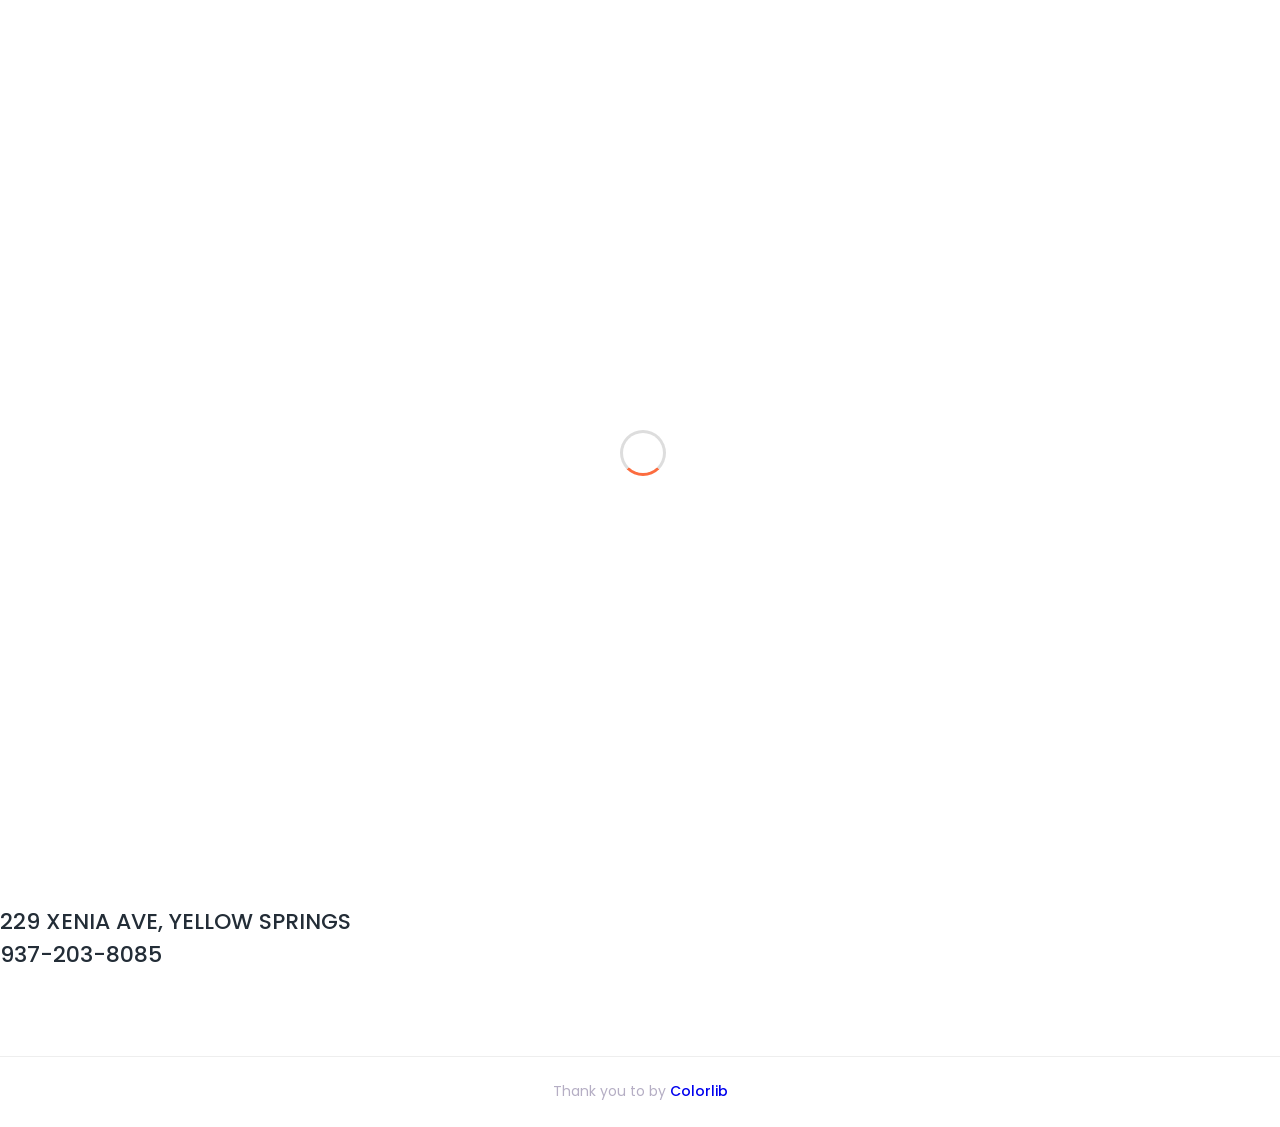
==== about.html @ 08e10f75 "uploading" ====
<!DOCTYPE html>
<html lang="en">

<head>
    <meta charset="UTF-8">
    <meta name="description" content="">
    <meta http-equiv="X-UA-Compatible" content="IE=edge">
    <meta name="viewport" content="width=device-width, initial-scale=1, shrink-to-fit=no">
    <!-- The above 4 meta tags *must* come first in the head; any other head content must come *after* these tags -->

    <!-- Title -->
    <title>MAZU - Yellow Springs</title>

    <!-- Favicon -->
    <link rel="icon" href="img/core-img/favicon.ico">

    <!-- Core Stylesheet -->
    <link href="style.css" rel="stylesheet">

    <!-- Responsive CSS -->
    <link href="css/responsive/responsive.css" rel="stylesheet">
<style>
        .hours-box {
            border: 2px solid #ccc;
            padding: 10px;
            margin-top: 15px;
            margin-bottom: 15px;
            background-color: #f9f9f9;
            border-radius: 5px;
        }
        .hours-box p {
            margin-bottom: 5px;
        }
    </style>
</head>

<body>
    <!-- Preloader Start -->
    <div id="preloader">
        <div class="yummy-load"></div>
    </div>

    <!-- ****** Top Header Area Start ****** -->
    <div class="top_header_area">
        <div class="container">
            <div class="row">
                <div class="col-5 col-sm-6">
                    <!--  Top Social bar start -->
                    <div class="top_social_bar">
                        <a href="https://www.instagram.com/mazu.eats/"><i class="fa fa-instagram" aria-hidden="true"></i></a>
						<a href="https://www.facebook.com/mazu.eats/"><i class="fa fa-facebook" aria-hidden="true"></i></a>
                    </div>
                </div>
            </div>
        </div>
    </div>
    <!-- ****** Top Header Area End ****** -->

    <!-- ****** Header Area Start ****** -->
    <header class="header_area">
        <div class="container">
            <div class="row">
                <!-- Logo Area Start -->
                <div class="col-12">
                    <div class="logo_area text-center">
                        <a href="index.html" class="yummy-logo"><img src="img/logo.png"/></a>
                    </div>
                </div>
            </div>

            <div class="row">
                <div class="col-12">
                    <nav class="navbar navbar-expand-lg">
                        <button class="navbar-toggler" type="button" data-toggle="collapse" data-target="#yummyfood-nav" aria-controls="yummyfood-nav" aria-expanded="false" aria-label="Toggle navigation"><i class="fa fa-bars" aria-hidden="true"></i> Pages</button>
                        <!-- Menu Area Start -->
                        <div class="collapse navbar-collapse justify-content-center" id="yummyfood-nav">
                            <ul class="navbar-nav" id="yummy-nav">
                                <li class="nav-item">
                                    <a class="nav-link" href="index.html">Home</a>
                                </li>
								<li class="nav-item">
                                    <a class="nav-link" href="https://order.spoton.com/so-mazu-26635/yellow-springs-oh/6966bab6cae9859913195a19">Order Online</a>
                                </li>
                                <li class="nav-item active">
                                    <a class="nav-link" href="about.html">About<span class="sr-only">(current)</span></a>
                                </li>
                                <li class="nav-item">
                                    <a class="nav-link" href="menu.html">Menu</a>
                                </li>
                                <li class="nav-item">
                                    <a class="nav-link" href="ifa.html">Immigrants Feed America</a>
                                </li>
                                <li class="nav-item">
                                    <a class="nav-link" href="contact.html">Contact</a>
                                </li>
                            </ul>
                        </div>
                    </nav>
                </div>
            </div>
        </div>
    </header>
    <!-- ****** Header Area End ****** -->

    <!-- ****** Header Area End ****** -->

    <!-- ****** Content Area Start ****** -->

    <div class="container">
<p>MAZU is a Yellow Springs restaurant featuring a menu inspired by our diverse backgrounds, including Taiwanese, Israeli-Palestinian, and other cuisines. We offer a unique dining experience that's not just about the meal, but also about sharing stories and flavors. MAZU was created as a welcoming community space for food, art, activism and collaboration.</p>

    <p>We offer a casual dining experience, with counter service and plenty of indoor and outdoor seating. The space is wheelchair accessible and child friendly. Our menu is fully vegan with gluten and allergen free options.</p>

    <p>We also host private dinners and events. Come by and eat with us!</p>
    <div class="hours-box">
        <h3>Opening Hours</h3>
        <p>Thur, Fri, Sat, Sun: 11-8</p>
    </div>
		<div>
			<img src="img/about-img/11.jpg" alt="">
		</div>
    </div>

    <!-- ****** Content Area End ****** -->

    <!-- ****** Footer Menu Area Start ****** -->
    <footer class="footer_area">
	
		
        <div class="container">
            <div class="row">
                <div class="col-12">
                    <div class="footer-content">
					
                        
                        <div class="footer-logo-area text-center">
							<div class="top_social_bar">
								<a href="https://www.instagram.com/mazu.eats/"><i class="fa fa-instagram fa-10x" style="font-size:20px;color: #232d37;margin-right: 4mm;"></i></a>
								<a href="https://www.facebook.com/mazu.eats/"><i class="fa fa-facebook fa-10x" style="font-size:20px;color: #232d37;"></i></a>
							</div>
                            <a href="index.html" class="yummy-logo" style="font-family: 'Poppins', sans-serif; font-size: 22px">229 XENIA AVE, YELLOW SPRINGS<br/>937-203-8085</a>
                        </div>
						
                        
                    </div>
                </div>
            </div>
        </div>

        <div class="container">
            <div class="row">
                <div class="col-12">
                    <!-- Copywrite Text -->
                    <div class="copy_right_text text-center">
                        <p>Thank you to <i class="fa fa-heart-o" aria-hidden="true"></i> by <a href="https://colorlib.com" target="_blank">Colorlib</a></p>
                    </div>
                </div>
            </div>
        </div>
    </footer>

    <!-- ****** Footer Menu Area End ****** -->

    <!-- Jquery-2.2.4 js -->
    <script src="js/jquery/jquery-2.2.4.min.js"></script>
    <!-- Popper js -->
    <script src="js/bootstrap/popper.min.js"></script>
    <!-- Bootstrap-4 js -->
    <script src="js/bootstrap/bootstrap.min.js"></script>
    <!-- All Plugins JS -->
    <script src="js/others/plugins.js"></script>
    <!-- Active JS -->
    <script src="js/active.js"></script>
</body>
---- style.css ----
/* ----------------------------------------------
:: Template Name: Yummy Blog - Food Blog Template
:: Template Author: Colorlib
:: Template Author URI: https://colorlib.com
:: Version: v1.0.0
:: Last Updated: 11-13-2017
---------------------------------------------- */

/* -------- [Master Stylesheet] --------
:: 1.0 Base CSS
:: 2.0 Top Header Area CSS
:: 3.0 Menu Area CSS
:: 4.0 Wellcome Area CSS 
:: 5.0 Top Feature Area CSS 
:: 6.0 Blog Area CSS 
:: 7.0 Instagram Area CSS 
:: 8.0 Footer Social Area CSS 
:: 9.0 Goole Map Area CSS
:: 10.0 Sidebar Area CSS
:: 11.0 Breadcumb Area CSS
:: 12.0 Paginatio Area CSS
:: 13.0 Contact Area CSS
:: 14.0 Single Blog CSS
----------------------------------- */

/* ***** Fonts ***** */

@import url('https://fonts.googleapis.com/css?family=Poppins:100,200,300,400,500,600,700|Quicksand:300,400,500,700|Shadows+Into+Light+Two');

/* ***** Import CSS ***** */

@import 'css/bootstrap/bootstrap.min.css';
@import 'css/others/animate.css';
@import 'css/others/magnific-popup.css';
@import 'css/others/meanmenu.min.css';
@import 'css/others/owl.carousel.min.css';
@import 'css/others/font-awesome.min.css';
@import 'css/others/pe-icon-7-stroke.css';
@import 'css/others/tiny-slider.css';

/* --------------------
:: 1.0 Base CSS
-------------------- */

* {
    margin: 0;
    padding: 0;
}

body {
    font-family: 'Poppins', sans-serif;
    position: relative;
    z-index: auto;
}

h1,
h2,
h3,
h4,
h5,
h6 {
    font-family: 'Quicksand', sans-serif;
    font-weight: 700;
    color: #232d37;
    line-height: 1.25;
}

p {
    color: #51545f;
    font-size: 16px;
}

.section_padding_100 {
    padding-top: 100px;
    padding-bottom: 100px;
}

.section_padding_100_70 {
    padding-top: 100px;
    padding-bottom: 70px;
}

.section_padding_50 {
    padding-top: 50px;
    padding-bottom: 50px;
}

.section_padding_50_20 {
    padding-top: 50px;
    padding-bottom: 20px;
}

.section_padding_150 {
    padding-top: 150px;
    padding-bottom: 150px;
}

.section_padding_200 {
    padding-top: 200px;
    padding-bottom: 200px;
}

.section_padding_80 {
    margin-top: 80px;
    margin-bottom: 80px;
}

.section_padding_80_50 {
    padding-top: 80px;
    padding-bottom: 50px;
}

.section_padding_30_80 {
    padding-top: 30px;
    padding-bottom: 80px;
}

.section_padding_80_0 {
    padding-top: 80px;
    padding-bottom: 0;
}

.section_padding_0_80 {
    padding-top: 0;
    padding-bottom: 80px;
}

img {
    max-width: 100%;
}

.mt-15 {
    margin-top: 15px;
}

.mt-30 {
    margin-top: 30px;
}

.mt-40 {
    margin-top: 40px;
}

.mt-50 {
    margin-top: 50px;
}

.mt-100 {
    margin-top: 100px;
}

.mt-150 {
    margin-top: 150px;
}

.mr-15 {
    margin-right: 15px;
}

.mr-30 {
    margin-right: 30px;
}

.mr-50 {
    margin-right: 50px;
}

.mr-100 {
    margin-right: 100px;
}

.mb-15 {
    margin-bottom: 15px;
}

.mb-30 {
    margin-bottom: 30px;
}

.mb-50 {
    margin-bottom: 50px;
}

.mb-100 {
    margin-bottom: 100px;
}

.ml-15 {
    margin-left: 15px;
}

.ml-30 {
    margin-left: 30px;
}

.ml-50 {
    margin-left: 50px;
}

.ml-100 {
    margin-left: 100px;
}

ul,
ol {
    margin: 0;
    padding: 0;
}

#scrollUp {
    bottom: 55px;
    font-size: 14px;
    right: 50%;
    width: 30px;
    background-color: #fc6c3f;
    color: #fff;
    text-align: center;
    height: 30px;
    line-height: 30px;
    border-radius: 50%;
    margin-right: -15px;
}

a,
a:hover,
a:focus,
a:active {
    text-decoration: none;
    -webkit-transition-duration: 500ms;
    transition-duration: 500ms;
    font-weight: 500;
    outline: none;
}

li {
    list-style: none;
}

.heading_text > p {
    font-size: 16px;
}

.heading_text > h2 {
    font-weight: 500;
    color: #333;
}

.heading_text > h3 {
    color: #b4b4b4;
    font-size: 90px;
    font-weight: 100;
    margin: 0;
}

.font-shadow-into-light {
    font-family: 'Shadows Into Light Two', cursive !important;
}

.yummy-table {
    display: table;
    height: 100%;
    left: 0;
    position: relative;
    top: 0;
    width: 100%;
    z-index: 2;
}

.yummy-table-cell {
    display: table-cell;
    vertical-align: middle;
}

#preloader {
    overflow: hidden;
    background-color: #fff;
    height: 100%;
    left: 0;
    position: fixed;
    top: 0;
    width: 100%;
    z-index: 999999;
}

.yummy-load {
    -webkit-animation: 2000ms linear 0s normal none infinite running yummy-load;
    animation: 2000ms linear 0s normal none infinite running yummy-load;
    background: transparent none repeat scroll 0 0;
    border-color: #dddddd #dddddd #fc6c3f;
    border-radius: 50%;
    border-style: solid;
    border-width: 3px;
    height: 40px;
    left: calc(50% - 20px);
    position: relative;
    top: calc(50% - 20px);
    width: 40px;
    z-index: 9;
}

@-webkit-keyframes yummy-load {
    0% {
        -webkit-transform: rotate(0deg);
        transform: rotate(0deg);
    }
    100% {
        -webkit-transform: rotate(360deg);
        transform: rotate(360deg);
    }
}

@keyframes yummy-load {
    0% {
        -webkit-transform: rotate(0deg);
        transform: rotate(0deg);
    }
    100% {
        -webkit-transform: rotate(360deg);
        transform: rotate(360deg);
    }
}

/* --------------------
:: 2.0 Top Header Area CSS
-------------------- */

.top_header_area {
    width: 100%;
    height: 40px;
    border-bottom: 1px solid #ebebeb;
}

.top_header_area .top_social_bar {
    display: -webkit-box;
    display: -ms-flexbox;
    display: flex;
    height: 40px;
    -webkit-box-align: center;
    -ms-flex-align: center;
    align-items: center;
}


.top_header_area .top_social_bar > a {
    font-size: 12px;
    color: #232d37;
    margin-right: 30px;
}

.top_header_area .top_social_bar > a:hover {
    color: #fc6c3f;
}

.top_header_area .top_social_bar > a:last-of-type {
    margin-right: 0;
}

.top_header_area .signup-search-area {
    height: 40px;
    position: relative;
    z-index: 3;
}

.top_header_area .signup-search-area a {
    font-size: 13px;
    color: #222;
}

.top_header_area .signup-search-area .login a {
    margin-right: 13px;
    border-right: 2px solid #c2c2c2;
    padding-right: 13px;
}

.top_header_area .signup-search-area .search_button {
    margin-left: 54px;
}

#searchBtn {
    position: relative;
    z-index: 8;
}

.search-hidden-form {
    position: absolute;
    width: 100%;
    z-index: 4;
    height: 100%;
    top: 0;
    left: 0;
    right: 0;
    bottom: 0;
    -webkit-transition-duration: 500ms;
    transition-duration: 500ms;
    opacity: 0;
    -ms-filter: "progid:DXImageTransform.Microsoft.Alpha(Opacity=0)";
    font-size: 12px;
}

.search-hidden-form.search-form-open {
    z-index: 18;
    opacity: 1;
    -ms-filter: "progid:DXImageTransform.Microsoft.Alpha(Opacity=100)";
}

.search-hidden-form #search-anything {
    width: 100%;
    height: 30px;
    border: 1px solid #ddd;
    top: 5px;
    position: relative;
    padding: 5px 10px;
}

.search-hidden-form span {
    line-height: 30px;
    width: 30px;
    height: 30px;
    position: absolute;
    display: block;
    text-align: center;
    top: 5px;
    right: 0;
    border: 1px solid #ddd;
    color: #888;
    cursor: pointer;
    z-index: 5;
    font-size: 13px;
    border-left: none;
    -webkit-transition-duration: 500ms;
    transition-duration: 500ms;
}

.search-hidden-form span:hover {
    color: #000;
}

/* --------------------
:: 3.0 Menu Area CSS
-------------------- */

.logo_area .yummy-logo {
    font-family: 'Shadows Into Light Two', cursive;
    font-size: 60px;
    margin-bottom: 0;
    padding: 35px 0 20px 0;
    display: inline-block;
    color: #232d37;
}

.navbar.navbar-expand-lg {
    padding: 0;
}

.navbar.navbar-expand-lg .navbar-nav .nav-link {
    padding: 25px 30px;
    color: #232d37;
    text-transform: uppercase;
    font-size: 14px;
}

.navbar.navbar-expand-lg .navbar-nav .nav-link:hover,
.navbar.navbar-expand-lg .navbar-nav .active .nav-link {
    color: #fc6c3f;
}

.dropdown-item {
    font-weight: 500;
    color: #232d37;
    font-size: 14px;
    text-transform: uppercase;
}

.dropdown-item:focus,
.dropdown-item:hover {
    color: #fc6c3f;
    text-decoration: none;
    background-color: #f8f9fa;
}

/* --------------------
:: 4.0 Wellcome Area CSS 
-------------------- */

.welcome-single-slide {
    position: relative;
    z-index: 1;
    overflow: hidden
}

.welcome-single-slide .project_title a > h5 {
    color: #ffffff;
    font-size: 24px;
    font-weight: 700;
    margin-bottom: 0;
}

.welcome-single-slide .project_title {
    position: absolute;
    content: "";
    bottom: -300px;
    left: 0;
    z-index: 3;
    background: rgba(252, 108, 63, 0.7);
    padding: 30px;
    width: 100%;
    height: auto;
    -webkit-transition-duration: 750ms;
    transition-duration: 750ms;
}

.welcome-single-slide:hover .project_title {
    bottom: 0;
}

.welcome-single-slide .post-date-commnents a {
    font-size: 14px;
    font-weight: 400;
    color: #fff;
    position: relative;
    z-index: 1;
    margin-bottom: 10px;
}

.welcome-single-slide .post-date-commnents a:hover {
    color: rgba(255, 255, 255, 0.9);
}


.welcome-single-slide .post-date-commnents a:first-child {
    margin-right: 30px;
}

.welcome-single-slide .post-date-commnents a:first-child:after {
    width: 2px;
    height: 80%;
    content: '';
    position: absolute;
    top: 10%;
    right: -14px;
    z-index: 2;
    background-color: #fff;
}


.welcome-post-sliders {
    position: relative;
    z-index: 1;
}

.welcome-post-sliders .owl-prev {
    position: absolute;
    width: 10%;
    background-color: transparent;
    height: 100%;
    top: 0;
    left: 0;
    cursor: url(img/core-img/back.png), auto !important;
    z-index: 9;
}

.welcome-post-sliders .owl-next {
    position: absolute;
    width: 10%;
    background-color: transparent;
    height: 100%;
    top: 0;
    right: 0;
    cursor: url(img/core-img/next.png), auto !important;
}

/* --------------------
:: 5.0 Top Feature Area CSS 
-------------------- */

.categories_area {
    padding: 80px 0 50px 0;
}

.single_catagory {
    position: relative;
    z-index: 1;
    margin-bottom: 30px;
}

.single_catagory img {
    border-radius: 20px;
}

.catagory-title {
    width: 200px;
    height: 50px;
    background-color: #fff;
    position: absolute;
    top: 50%;
    text-align: center;
    border-radius: 30px;
    left: 50%;
    -webkit-transform: translate(-50%, -50%);
    transform: translate(-50%, -50%);
    -webkit-transition-duration: 500ms;
    transition-duration: 500ms;
}

.single_catagory:hover .catagory-title {
    background-color: #fc6c3f;
}

.catagory-title a > h5 {
    margin-bottom: 0;
    line-height: 50px;
    -webkit-transition-duration: 500ms;
    transition-duration: 500ms;
}

.single_catagory:hover .catagory-title a > h5 {
    color: #fff;
}

/* --------------------
:: 6.0 Blog Area CSS 
-------------------- */

.post-thumb img {
    border-radius: 30px;
    margin-bottom: 30px;
}

.post-meta {
    -webkit-box-align: center;
    -ms-flex-align: center;
    -ms-grid-row-align: center;
    align-items: center;
    -webkit-box-pack: justify;
    -ms-flex-pack: justify;
    justify-content: space-between;
}

.post-author a,
.post-date a,
.post-favourite a,
.post-comments a,
.post-share a {
    color: #b5aec4;
    font-size: 14px;
}

.post-author a:hover,
.post-date a:hover,
.post-favourite a:hover,
.post-comments a:hover,
.post-share a:hover {
    color: #000;
}

.post-favourite a,
.post-comments a {
    margin-right: 15px;
}

.post-author a {
    margin-right: 30px;
    position: relative;
    z-index: 1;
}

.post-author a:after {
    width: 2px;
    height: 60%;
    content: '';
    position: absolute;
    top: 20%;
    right: -14px;
    z-index: 2;
    background-color: #b5aec4;
}

.single-post {
    margin-bottom: 30px;
}

.single-post h2,
.single-post h4 {
    margin: 10px 0;
    color: #232d37;
    -webkit-transition-duration: 500ms;
    transition-duration: 500ms;
    text-transform: capitalize;
}

.single-post h2:hover,
.single-post h4:hover {
    color: #fc6c3f;
}

.single-post p {
    color: #51545f;
}

.single-post .read-more {
    font-size: 12px;
    color: #b5aeba;
    display: inline-block;
    border: 1px solid #ebebeb;
    border-radius: 30px;
    height: 40px;
    min-width: 170px;
    line-height: 40px;
    text-align: center;
}


.single-post .read-more:hover {
    color: #000;
    border: 1px solid #000;
}

/* List Blog Area CSS */

.list-blog.single-post .post-thumb,
.list-blog.single-post .post-content {
    -ms-flex-preferred-size: 50%;
    flex-basis: 50%;
    margin-right: 15px;
}

.list-blog.single-post .post-content {
    margin-right: 0;
    margin-left: 15px;
    margin-bottom: 30px;
}

.list-blog.single-post {
    margin-bottom: 30px;
    border-bottom: 1px solid #ebebeb;
}

.blog_area .col-12:last-of-type .list-blog.single-post {
    margin-bottom: 0;
    border-bottom: none;
}

.blog_area .col-12:last-of-type .list-blog.single-post .post-thumb img {
    margin-bottom: 0;
}

/* --------------------
:: 7.0 Instagram Area CSS 
-------------------- */

.instagram_gallery_item {
    position: relative;
    z-index: 1;
}

.instagram_gallery_item img {
    -webkit-transition-duration: 500ms;
    transition-duration: 500ms;
    width: 100%;
}

.instagram_gallery_item .hover_overlay {
    background: rgba(252, 108, 63, 0.7);
    height: 100%;
    left: 0;
    opacity: 0;
    -ms-filter: "progid:DXImageTransform.Microsoft.Alpha(Opacity=0)";
    position: absolute;
    top: 0;
    -webkit-transition-duration: 500ms;
    transition-duration: 500ms;
    width: 100%;
    z-index: 5;
}

.instagram_gallery_item:hover .hover_overlay {
    opacity: 1;
    -ms-filter: "progid:DXImageTransform.Microsoft.Alpha(Opacity=100)";
}

.instagram_gallery_item .follow-me a {
    font-size: 16px;
    color: #fff;
    font-weight: 400;
}

.instargram_area {
    position: relative;
    z-index: 1;
}

.instargram_area .owl-prev {
    position: absolute;
    width: 10%;
    background-color: transparent;
    height: 100%;
    top: 0;
    left: 0;
    cursor: url(img/core-img/back.png), auto !important;
    z-index: 9;
}

.instargram_area .owl-next {
    position: absolute;
    width: 10%;
    background-color: transparent;
    height: 100%;
    top: 0;
    right: 0;
    cursor: url(img/core-img/next.png), auto !important;
}


/* --------------------
:: 8.0 Footer Social Area CSS 
-------------------- */

.footer-social-area {
    border-bottom: 1px solid #eeeeee;
    padding: 50px 0;
    -webkit-box-pack: justify;
    -ms-flex-pack: justify;
    justify-content: space-between
}

.single-icon > a {
    color: #51545f;
    font-size: 14px;
    font-weight: 500;
    text-transform: uppercase;
}

.single-icon > a:hover {
    color: #fc6c3f;
}

.single-icon > a > i {
    font-size: 16px;
    padding-right: 12px;
}

.footer-content {
    padding: 50px 0 65px 0;
    border-bottom: 1px solid #eeeeee;
}

.footer-logo-area .yummy-logo {
    font-family: 'Shadows Into Light Two', cursive;
    font-size: 60px;
    margin-bottom: 0;
    padding: 0 0 20px 0;
    display: inline-block;
    color: #232d37;
}

.copy_right_text {
    width: 100%;
    height: 70px;
    display: -webkit-box;
    display: -ms-flexbox;
    display: flex;
    -webkit-box-align: center;
    -ms-flex-align: center;
    align-items: center;
    -webkit-box-pack: center;
    -ms-flex-pack: center;
    justify-content: center
}

.copy_right_text > p {
    font-size: 14px;
    color: #b5aec4;
    margin-bottom: 0;
}

.footer_area .navbar.navbar-expand-lg .navbar-nav .nav-link {
    padding-bottom: 0;
}

/* --------------------
:: 9.0 Goole Map Area CSS
-------------------- */

#googleMap {
    height: 620px;
    width: 100%;
}


/* --------------------
:: 10.0 Sidebar Area CSS
-------------------- */

/* About me */

.single-widget-area {
    margin-bottom: 50px;
}

.widget-title > h6 {
    background: #fee2d9;
    height: 40px;
    width: 100%;
    line-height: 40px;
    border-radius: 2px;
    margin-bottom: 30px;
}

.about-me-widget-thumb img {
    height: 200px;
    width: 200px;
    margin: auto;
    border-radius: 50%;
}

.about-me-widget h4 {
    margin: 15px 0;
    font-weight: 400;
}

.about-me-widget p {
    color: #51545f;
    margin-bottom: 0;
}

/* subscribe_follow_area */

.subscribe-link > a {
    font-size: 14px;
    color: #51545f;
    padding: 0 15px;
}

.subscribe-link > a:hover {
    color: #fc6c3f;
}

.subscribe-link {
    padding-top: 20px;
}

/* popular post */

.popular-post-widget .single-populer-post img {
    margin-right: 10px;
    border-radius: 20px;
    margin-bottom: 30px;
    -ms-flex-item-align: center;
    align-self: center;
}

.popular-post-widget .single-populer-post:last-of-type img {
    margin-bottom: 0;
}

.popular-post-widget .single-populer-post img {
    width: calc(50% - 10px);
}

.popular-post-widget .single-populer-post img,
.popular-post-widget .single-populer-post .post-content {
    -ms-flex-preferred-size: 50%;
    flex-basis: 50%;
}

.popular-post-widget .single-populer-post .post-content {
    margin-left: 10px;
}

.popular-post-widget .single-populer-post .post-content > p {
    font-size: 14px;
    color: #b5aec4;
    font-weight: 400;
    margin-bottom: 0;
}

/* Add Widget */

.add-widget .add-widget-area {
    position: relative;
    z-index: 1;
}

.add-widget .add-widget-area img {
    border-radius: 30px;
}

.add-widget .add-widget-area:before {
    position: absolute;
    width: 100%;
    height: 100%;
    left: 0;
    top: 0;
    content: '';
    background-color: rgba(30, 29, 29, 0.8);
    z-index: 1;
    border-radius: 30px
}

.add-widget .add-text {
    position: absolute;
    width: 100%;
    height: 100%;
    top: 0;
    left: 0;
    z-index: 5;
}

.add-widget .add-text h2,
.add-widget .add-text p {
    color: #fff;
}

.add-widget .add-text p {
    font-size: 14px;
}

.add-widget .add-text a {
    min-width: 130px;
    height: 40px;
    border: 1px solid #fc6c3f;
    color: #fc6c3f;
    font-size: 12px;
    display: inline-block;
    text-transform: uppercase;
    border-radius: 30px;
    line-height: 40px;
}

.add-widget .add-text a:hover {
    border: 1px solid #fc6c3f;
    color: #fff;
    background-color: #fc6c3f;
}

/* Newsletter Widget CSS */

.newsletter-widget p {
    font-size: 14px;
}

.newsletter-form {
    position: relative;
    z-index: 1;
}

.newsletter-form input {
    width: 100%;
    height: 40px;
    background-color: #f5f5f8;
    border: 1px solid #e1e1e1;
    border-radius: 30px;
    padding: 0 20px;
    font-size: 14px;
    color: #b5aec4;
}

.newsletter-form button {
    width: 40px;
    height: 40px;
    background-color: #fc6c3f;
    border: none;
    color: #fff;
    border-radius: 30px;
    position: absolute;
    right: 0;
    top: 0;
    z-index: 9;
    cursor: pointer;
}

/* --------------------
:: 11.0 Breadcumb Area CSS
-------------------- */

.breadcumb-area {
    width: 100%;
    height: 200px;
    background-position: center center;
    background-size: cover;
    position: relative;
    z-index: 1;
}

.breadcumb-area:after {
    width: 100%;
    height: 100%;
    position: absolute;
    content: '';
    top: 0;
    left: 0;
    background-color: rgba(35, 45, 55, 0.7);
    z-index: -1;
}

.breadcumb-area .bradcumb-title h2 {
    font-size: 48px;
    color: #fff;
}

.breadcumb-nav .breadcrumb {
    padding: 0;
    margin-bottom: 0;
    list-style: none;
    background-color: transparent;
    border-radius: .25rem;
    margin-top: 30px;
}

.breadcumb-nav .breadcrumb .breadcrumb-item a {
    color: #232d37;
    font-size: 16px;
}

.breadcrumb-item + .breadcrumb-item:before {
    content: "\f105";
    font-family: 'FontAwesome'
}

/* --------------------
:: 12.0 Paginatio Area CSS
-------------------- */

.pagination-area {
    -webkit-box-pack: justify;
    -ms-flex-pack: justify;
    justify-content: space-between;
    -webkit-box-align: center;
    -ms-flex-align: center;
    -ms-grid-row-align: center;
    align-items: center;
}

.pagination-area .pagination .page-link {
    color: #51545f;
    margin: 0 2.5px;
}

.pagination-area .pagination .page-item.active .page-link,
.pagination-area .pagination .page-link:focus,
.pagination-area .pagination .page-link:hover {
    color: #fff;
    background-color: #fc6c3f;
    border-color: transparent;
}

.pagination-area .page-status p,
.contact-info-area .single-contact-info p {
    margin-bottom: 0;
}

/* --------------------
:: 13.0 Contact Area CSS
-------------------- */

.contact-form .form-control,
.comment-form .form-control {
    border: 1px solid #ebebeb;
    height: 50px;
}

.contact-form .form-control:focus,
.comment-form .form-control:focus {
    border: 1px solid #000;
}

.contact-form textarea.form-control,
.comment-form textarea.form-control {
    height: 130px;
}

.contact-btn {
    margin-top: 50px;
    width: 160px;
    height: 40px;
    font-size: 12px;
    text-transform: uppercase;
    font-weight: 500;
    color: #fff;
    background-color: #fc6c3f;
    border-radius: 30px;
}

.contact-btn:hover {
    color: #fff;
    background-color: #d43f10;
}

.contact-form-sidebar {
    background-size: cover;
    background-position: center center;
}

/* -------------------- 
:: 14.0 Single Blog CSS
-------------------- */

.single-post-share-info a {
    width: 30px;
    display: block;
    height: 30px;
    background-color: #ddd;
    border-radius: 50%;
    text-align: center;
    color: #fff;
    font-size: 14px;
    margin-bottom: 20px;
}

.single-post-share-info a i {
    line-height: 30px;
}

.single-post-share-info a.facebook {
    background-color: #4c65a8;
}


.single-post-share-info a.facebook:hover {
    background-color: #3555ac;
}

.single-post-share-info a.twitter {
    background-color: #41a1f6;
}

.single-post-share-info a.twitter:hover {
    background-color: #087ee6;
}

.single-post-share-info a.googleplus {
    background-color: #f43535;
}

.single-post-share-info a.googleplus:hover {
    background-color: #e20707;
}

.single-post-share-info a.instagram {
    background-color: #8f6247;
}

.single-post-share-info a.instagram:hover {
    background-color: #6d4025;
}

.single-post-share-info a.pinterest {
    background-color: #f0c605;
}

.single-post-share-info a.pinterest:hover {
    background-color: #a88c0a;
}

.yummy-blockquote {
    padding-left: 30px;
    border-left: 2px solid #fc6c3f;
}

.yummy-blockquote h5 {
    font-size: 18px;
}

.yummy-blockquote h6 {
    font-size: 14px;
    text-transform: uppercase;
}

.br-30 {
    border-radius: 30px !important;
}

.single_blog_area ul li {
    position: relative;
    z-index: 1;
    color: #51545f;
    margin-bottom: 15px;
    padding-left: 30px;
}

.single_blog_area ul li:before {
    position: absolute;
    content: '\f111';
    left: 0;
    top: 5px;
    font-family: 'FontAwesome';
    font-size: 8px;
    color: #fc6c3f;
}

.tags-area {
    border-bottom: 1px solid #ebebeb;
    padding-bottom: 30px;
}

.tags-area a {
    color: #292f3b;
    padding: 5px 20px;
    text-transform: uppercase;
    font-size: 12px;
    background-color: #ebebeb;
    display: inline-block;
    margin-bottom: 3px;
}

.tags-area a:hover {
    color: #fff;
    background-color: #fc6c3f;
}

.related-post-area {
    border-bottom: 1px solid #ebebeb;
}

.related-post-area .single-post {
    margin-bottom: 0;
}

.related-post-slider .post-content h6 {
    line-height: 1.5;
    margin-bottom: 0;
}

.related-post-slider .post-thumb img {
    margin-bottom: 10px;
}

.related-post-slider .owl-prev,
.related-post-slider .owl-next {
    position: absolute;
    top: -60px;
    border: 1px solid #ebebeb;
    width: 30px;
    height: 30px;
    line-height: 30px;
    text-align: center;
    right: 30px;
    background-color: #fff;
}

.related-post-slider .owl-next {
    right: 0;
}

.comment_area {
    border-bottom: 1px solid #ebebeb;
}

.single_comment_area {
    position: relative;
    z-index: 1;
}

.single_comment_area:after {
    position: absolute;
    width: 1px;
    height: 90%;
    background-color: #ebebeb;
    left: 100px;
    top: 0;
    z-index: 2;
    content: ''
}

.single_comment_area ol li.single_comment_area {
    margin-left: 130px;
}


.single_comment_area ol li.single_comment_area:after {
    display: none;
}


.comment-wrapper {
    margin-bottom: 30px;
}

.comment-wrapper .comment-author {
    width: 70px;
    height: 70px;
    border-radius: 50%;
    margin-right: 60px;
}

.single_comment_area ol li.single_comment_area .comment-wrapper .comment-author {
    margin-right: 30px;
}

.comment-wrapper .comment-author img {
    width: 100%;
    height: 100%;
    border-radius: 50%;
}

.comment-wrapper .comment-content {
    -webkit-box-flex: 1;
    -ms-flex: 1;
    flex: 1;
}

.comment-wrapper .comment-date {
    font-size: 12px;
    text-transform: uppercase;
    letter-spacing: 1px;
}

.comment-wrapper .comment-content h5 {
    font-size: 18px;
    margin: 5px 0;
}

.comment-wrapper .comment-content a {
    min-width: 80px;
    height: 30px;
    border: 1px solid #ebebeb;
    line-height: 30px;
    font-size: 12px;
    text-align: center;
    color: #232d37;
    display: inline-block;
}

.comment-wrapper .comment-content a.active {
    color: #fff;
    background-color: #fc6c3f;
}

/* Bg Pattern */
.bg-pattern {
    background-attachment: fixed;
    background-position: center center;
    background-image: url(img/bg-img/bg-pattern.jpg);
    position: relative;
    background-size: cover;
    z-index: 1;
}
.bg-pattern:after {
    position: absolute;
    width: 100%;
    height: 100%;
    left: 0;
    top: 0;
    content: '';
    background-color: rgba(255, 255, 255, 0.95);
    z-index: -1;
}

#pattern-switcher {
	width: 120px;
	background-color: #fc6c3f;
	position: fixed;
	top: 15%;
	z-index: 9999;
	cursor: pointer;
	height: 50px;
    right: 0;
    color: #fff;
	font-size: 12px;
	line-height: 50px;
	text-align: center;
	text-transform: uppercase;
    letter-spacing: 1px;
    -webkit-transition-duration: 500ms;
            transition-duration: 500ms;
}

#pattern-switcher.pattern-remove {
    right: -200px;
}

#pattern-switcher:hover {
	background-color: #e3410e;
}

#patter-close > i {
	position: fixed;
	width: 20px;
	height: 20px;
	background-color: #111;
	font-size: 11px;
	line-height: 20px;
	border-radius: 50%;
	right: 110px;
	top: calc(15% - 10px);
	text-align: center;
	z-index: 99999;
	color: #fff;
	cursor: pointer;
}
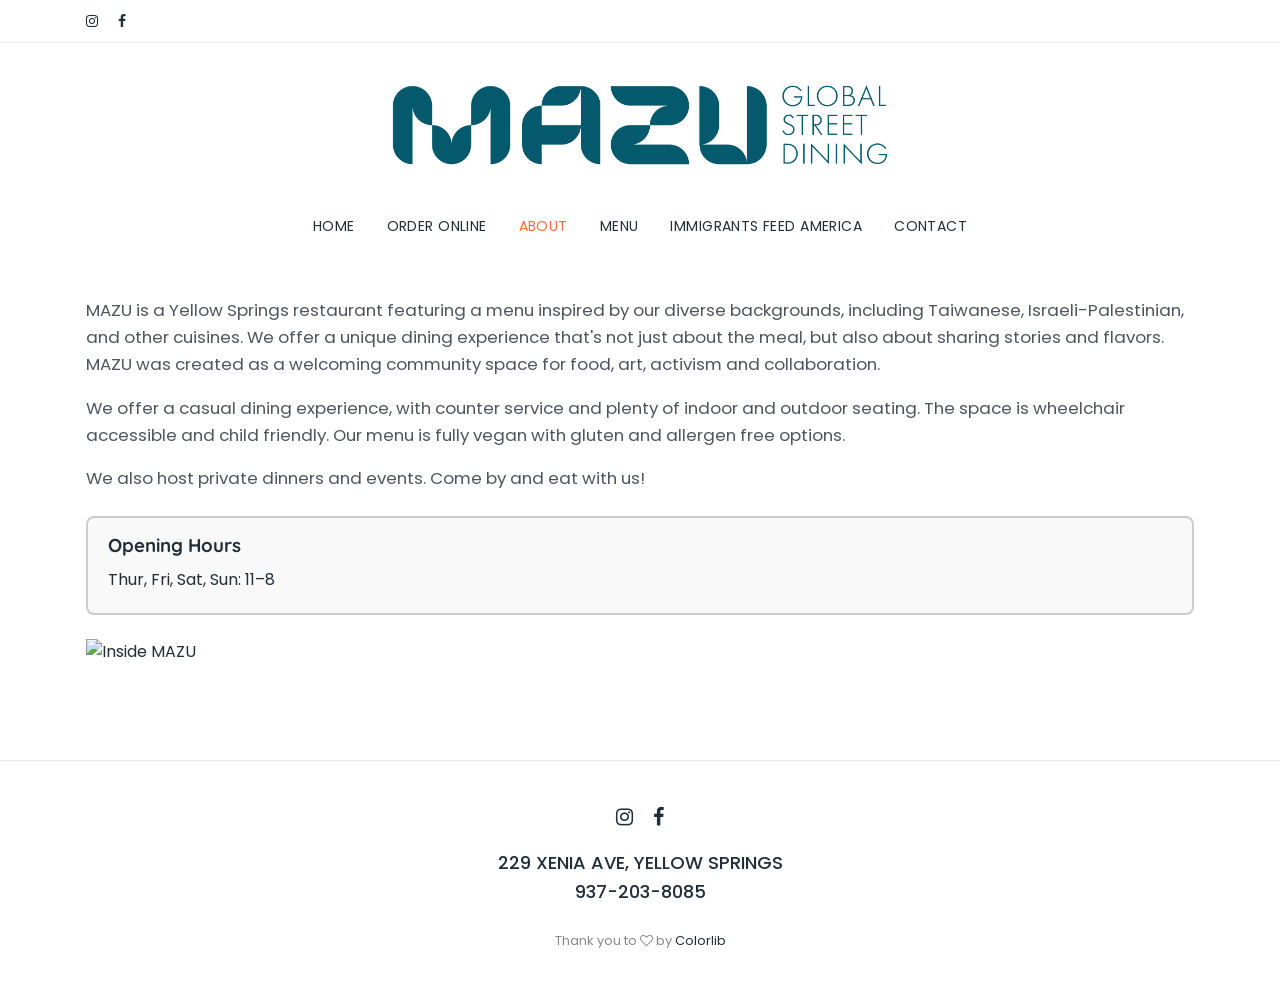
==== commit 5c125b41: "updating pages" ====
--- a/about.html
+++ b/about.html
@@ -1,174 +1,50 @@
 <!DOCTYPE html>
 <html lang="en">
+<head>
+  <meta charset="UTF-8" />
+  <meta name="viewport" content="width=device-width, initial-scale=1" />
+  <title>MAZU — About</title>
+  <link rel="icon" href="img/core-img/favicon.ico" />
+  <link rel="stylesheet" href="assets/css/styles.css" />
+</head>
+<body data-page="about">
 
-<head>
-    <meta charset="UTF-8">
-    <meta name="description" content="">
-    <meta http-equiv="X-UA-Compatible" content="IE=edge">
-    <meta name="viewport" content="width=device-width, initial-scale=1, shrink-to-fit=no">
-    <!-- The above 4 meta tags *must* come first in the head; any other head content must come *after* these tags -->
+  <!-- Shared header injected by assets/js/main.js -->
+  <div id="site-header"></div>
 
-    <!-- Title -->
-    <title>MAZU - Yellow Springs</title>
+  <main>
+    <div class="container">
+      <p>
+        MAZU is a Yellow Springs restaurant featuring a menu inspired by our
+        diverse backgrounds, including Taiwanese, Israeli-Palestinian, and other
+        cuisines. We offer a unique dining experience that's not just about the
+        meal, but also about sharing stories and flavors. MAZU was created as a
+        welcoming community space for food, art, activism and collaboration.
+      </p>
 
-    <!-- Favicon -->
-    <link rel="icon" href="img/core-img/favicon.ico">
+      <p>
+        We offer a casual dining experience, with counter service and plenty of
+        indoor and outdoor seating. The space is wheelchair accessible and child
+        friendly. Our menu is fully vegan with gluten and allergen free options.
+      </p>
 
-    <!-- Core Stylesheet -->
-    <link href="style.css" rel="stylesheet">
+      <p>We also host private dinners and events. Come by and eat with us!</p>
 
-    <!-- Responsive CSS -->
-    <link href="css/responsive/responsive.css" rel="stylesheet">
-<style>
-        .hours-box {
-            border: 2px solid #ccc;
-            padding: 10px;
-            margin-top: 15px;
-            margin-bottom: 15px;
-            background-color: #f9f9f9;
-            border-radius: 5px;
-        }
-        .hours-box p {
-            margin-bottom: 5px;
-        }
-    </style>
-</head>
+      <!-- HOURS — edit here -->
+      <div class="hours-box">
+        <h3>Opening Hours</h3>
+        <p>Thur, Fri, Sat, Sun: 11–8</p>
+      </div>
 
-<body>
-    <!-- Preloader Start -->
-    <div id="preloader">
-        <div class="yummy-load"></div>
+      <div>
+        <img src="img/about-img/11.jpg" alt="Inside MAZU" />
+      </div>
     </div>
+  </main>
 
-    <!-- ****** Top Header Area Start ****** -->
-    <div class="top_header_area">
-        <div class="container">
-            <div class="row">
-                <div class="col-5 col-sm-6">
-                    <!--  Top Social bar start -->
-                    <div class="top_social_bar">
-                        <a href="https://www.instagram.com/mazu.eats/"><i class="fa fa-instagram" aria-hidden="true"></i></a>
-						<a href="https://www.facebook.com/mazu.eats/"><i class="fa fa-facebook" aria-hidden="true"></i></a>
-                    </div>
-                </div>
-            </div>
-        </div>
-    </div>
-    <!-- ****** Top Header Area End ****** -->
+  <!-- Shared footer injected by assets/js/main.js -->
+  <div id="site-footer"></div>
 
-    <!-- ****** Header Area Start ****** -->
-    <header class="header_area">
-        <div class="container">
-            <div class="row">
-                <!-- Logo Area Start -->
-                <div class="col-12">
-                    <div class="logo_area text-center">
-                        <a href="index.html" class="yummy-logo"><img src="img/logo.png"/></a>
-                    </div>
-                </div>
-            </div>
-
-            <div class="row">
-                <div class="col-12">
-                    <nav class="navbar navbar-expand-lg">
-                        <button class="navbar-toggler" type="button" data-toggle="collapse" data-target="#yummyfood-nav" aria-controls="yummyfood-nav" aria-expanded="false" aria-label="Toggle navigation"><i class="fa fa-bars" aria-hidden="true"></i> Pages</button>
-                        <!-- Menu Area Start -->
-                        <div class="collapse navbar-collapse justify-content-center" id="yummyfood-nav">
-                            <ul class="navbar-nav" id="yummy-nav">
-                                <li class="nav-item">
-                                    <a class="nav-link" href="index.html">Home</a>
-                                </li>
-								<li class="nav-item">
-                                    <a class="nav-link" href="https://order.spoton.com/so-mazu-26635/yellow-springs-oh/6966bab6cae9859913195a19">Order Online</a>
-                                </li>
-                                <li class="nav-item active">
-                                    <a class="nav-link" href="about.html">About<span class="sr-only">(current)</span></a>
-                                </li>
-                                <li class="nav-item">
-                                    <a class="nav-link" href="menu.html">Menu</a>
-                                </li>
-                                <li class="nav-item">
-                                    <a class="nav-link" href="ifa.html">Immigrants Feed America</a>
-                                </li>
-                                <li class="nav-item">
-                                    <a class="nav-link" href="contact.html">Contact</a>
-                                </li>
-                            </ul>
-                        </div>
-                    </nav>
-                </div>
-            </div>
-        </div>
-    </header>
-    <!-- ****** Header Area End ****** -->
-
-    <!-- ****** Header Area End ****** -->
-
-    <!-- ****** Content Area Start ****** -->
-
-    <div class="container">
-<p>MAZU is a Yellow Springs restaurant featuring a menu inspired by our diverse backgrounds, including Taiwanese, Israeli-Palestinian, and other cuisines. We offer a unique dining experience that's not just about the meal, but also about sharing stories and flavors. MAZU was created as a welcoming community space for food, art, activism and collaboration.</p>
-
-    <p>We offer a casual dining experience, with counter service and plenty of indoor and outdoor seating. The space is wheelchair accessible and child friendly. Our menu is fully vegan with gluten and allergen free options.</p>
-
-    <p>We also host private dinners and events. Come by and eat with us!</p>
-    <div class="hours-box">
-        <h3>Opening Hours</h3>
-        <p>Thur, Fri, Sat, Sun: 11-8</p>
-    </div>
-		<div>
-			<img src="img/about-img/11.jpg" alt="">
-		</div>
-    </div>
-
-    <!-- ****** Content Area End ****** -->
-
-    <!-- ****** Footer Menu Area Start ****** -->
-    <footer class="footer_area">
-	
-		
-        <div class="container">
-            <div class="row">
-                <div class="col-12">
-                    <div class="footer-content">
-					
-                        
-                        <div class="footer-logo-area text-center">
-							<div class="top_social_bar">
-								<a href="https://www.instagram.com/mazu.eats/"><i class="fa fa-instagram fa-10x" style="font-size:20px;color: #232d37;margin-right: 4mm;"></i></a>
-								<a href="https://www.facebook.com/mazu.eats/"><i class="fa fa-facebook fa-10x" style="font-size:20px;color: #232d37;"></i></a>
-							</div>
-                            <a href="index.html" class="yummy-logo" style="font-family: 'Poppins', sans-serif; font-size: 22px">229 XENIA AVE, YELLOW SPRINGS<br/>937-203-8085</a>
-                        </div>
-						
-                        
-                    </div>
-                </div>
-            </div>
-        </div>
-
-        <div class="container">
-            <div class="row">
-                <div class="col-12">
-                    <!-- Copywrite Text -->
-                    <div class="copy_right_text text-center">
-                        <p>Thank you to <i class="fa fa-heart-o" aria-hidden="true"></i> by <a href="https://colorlib.com" target="_blank">Colorlib</a></p>
-                    </div>
-                </div>
-            </div>
-        </div>
-    </footer>
-
-    <!-- ****** Footer Menu Area End ****** -->
-
-    <!-- Jquery-2.2.4 js -->
-    <script src="js/jquery/jquery-2.2.4.min.js"></script>
-    <!-- Popper js -->
-    <script src="js/bootstrap/popper.min.js"></script>
-    <!-- Bootstrap-4 js -->
-    <script src="js/bootstrap/bootstrap.min.js"></script>
-    <!-- All Plugins JS -->
-    <script src="js/others/plugins.js"></script>
-    <!-- Active JS -->
-    <script src="js/active.js"></script>
+  <script src="assets/js/main.js"></script>
 </body>
+</html>
--- a/assets/css/styles.css
+++ b/assets/css/styles.css
@@ -0,0 +1,216 @@
+/* ============================================================
+   MAZU — site styles
+   Edit colors / fonts / spacing in :root below; the rest cascades.
+   ============================================================ */
+
+@import url('https://fonts.googleapis.com/css?family=Poppins:300,400,500,600,700|Quicksand:400,500,700|Shadows+Into+Light+Two&display=swap');
+@import url('https://cdnjs.cloudflare.com/ajax/libs/font-awesome/4.7.0/css/font-awesome.min.css');
+
+:root {
+  --color-accent:   #fc6c3f;
+  --color-text:     #232d37;
+  --color-muted:    #51545f;
+  --color-border:   #ebebeb;
+  --color-bg:       #ffffff;
+  --color-bg-soft:  #f9f9f9;
+
+  --font-body:    'Poppins', sans-serif;
+  --font-display: 'Shadows Into Light Two', cursive;
+  --font-heading: 'Quicksand', sans-serif;
+
+  --container-max: 1140px;
+  --space:  1rem;
+  --radius: 8px;
+}
+
+/* ---------- Reset / base ---------- */
+*, *::before, *::after { box-sizing: border-box; }
+body {
+  margin: 0;
+  font-family: var(--font-body);
+  color: var(--color-text);
+  line-height: 1.6;
+  background: var(--color-bg);
+}
+h1, h2, h3, h4, h5, h6 {
+  font-family: var(--font-heading);
+  color: var(--color-text);
+  line-height: 1.25;
+  margin: 0 0 .5em;
+}
+p { color: var(--color-muted); margin: 0 0 1em; }
+img { max-width: 100%; height: auto; display: block; }
+a { color: var(--color-text); text-decoration: none; transition: color .2s; }
+a:hover { color: var(--color-accent); }
+
+.container {
+  max-width: var(--container-max);
+  margin: 0 auto;
+  padding: 0 var(--space);
+}
+
+/* ---------- Top bar ---------- */
+.top-bar {
+  border-bottom: 1px solid var(--color-border);
+  padding: 10px 0;
+}
+.top-bar .container { display: flex; gap: 20px; }
+.top-bar a { font-size: 14px; }
+
+/* ---------- Header ---------- */
+.site-header { padding: 20px 0; }
+.site-header .container {
+  display: flex;
+  flex-wrap: wrap;
+  align-items: center;
+  justify-content: center;
+  gap: 1rem;
+}
+.site-header .logo { flex: 1 1 100%; text-align: center; }
+.site-header .logo img { display: inline-block; max-height: 120px; }
+
+.site-nav { flex: 1 1 100%; }
+.site-nav ul {
+  list-style: none; padding: 0; margin: 0;
+  display: flex; flex-wrap: wrap;
+  justify-content: center; gap: .5rem 1.5rem;
+}
+.site-nav a {
+  display: inline-block;
+  padding: .5rem .25rem;
+  font-size: 14px;
+  text-transform: uppercase;
+  letter-spacing: .03em;
+}
+.site-nav a.active,
+.site-nav a:hover { color: var(--color-accent); }
+
+.nav-toggle {
+  display: none;
+  background: var(--color-accent);
+  color: #fff;
+  border: 0;
+  padding: .6rem 1rem;
+  border-radius: var(--radius);
+  font-size: 14px;
+  cursor: pointer;
+  width: 100%;
+}
+
+@media (max-width: 768px) {
+  .nav-toggle { display: block; }
+  .site-nav { display: none; }
+  .site-nav.open { display: block; }
+  .site-nav ul { flex-direction: column; align-items: center; gap: 0; }
+  .site-nav li { width: 100%; text-align: center; }
+  .site-nav a { display: block; padding: .75rem; border-bottom: 1px solid var(--color-border); }
+}
+
+/* ---------- Main / generic content ---------- */
+main { padding: 2rem 0 3rem; }
+main .container > p { font-size: 1.05rem; }
+
+.hours-box {
+  border: 2px solid #ccc;
+  background: var(--color-bg-soft);
+  border-radius: var(--radius);
+  padding: 1rem 1.25rem;
+  margin: 1.5rem 0;
+}
+.hours-box h3 { margin-top: 0; }
+.hours-box p { margin: .25rem 0; color: var(--color-text); }
+
+/* ---------- Home slideshow ---------- */
+.slideshow {
+  position: relative;
+  max-width: 100%;
+  margin: 0 auto;
+  aspect-ratio: 16 / 9;
+  overflow: hidden;
+  background: #000;
+}
+.slideshow img {
+  position: absolute;
+  inset: 0;
+  width: 100%; height: 100%;
+  object-fit: cover;
+  opacity: 0;
+  transition: opacity 1s ease-in-out;
+}
+.slideshow img.is-active { opacity: 1; }
+
+.slideshow-controls {
+  position: absolute;
+  inset: 0;
+  display: flex;
+  justify-content: space-between;
+  pointer-events: none;
+}
+.slideshow-controls button {
+  pointer-events: auto;
+  background: rgba(0,0,0,.3);
+  color: #fff;
+  border: 0;
+  font-size: 2rem;
+  width: 50px;
+  cursor: pointer;
+  transition: background .2s;
+}
+.slideshow-controls button:hover { background: rgba(0,0,0,.6); }
+
+/* ---------- Contact page ---------- */
+.contact-info p { margin: .5rem 0; color: var(--color-text); }
+.contact-info img { margin-top: 1.5rem; border-radius: var(--radius); }
+
+/* ---------- Menu page ---------- */
+.menu-image { text-align: center; }
+.menu-image img { display: inline-block; border-radius: var(--radius); }
+
+/* ---------- IFA events ---------- */
+.events { max-width: 720px; margin: 0 auto; }
+.event {
+  border-left: 3px solid var(--color-border);
+  padding: 0 0 1.75rem 1.25rem;
+  margin-bottom: 1.75rem;
+}
+.event:last-child { margin-bottom: 0; padding-bottom: 0; }
+.event-meta {
+  display: flex; align-items: center; gap: 8px;
+  flex-wrap: wrap; margin-bottom: 6px;
+}
+.event-date { font-size: 13px; color: #666; font-weight: 500; }
+.badge {
+  font-size: 11px;
+  padding: 2px 10px;
+  border-radius: 99px;
+  font-weight: 500;
+}
+.badge-free { background: #EAF3DE; color: #27500A; }
+.badge-paid { background: #E6F1FB; color: #0C447C; }
+.event-title { font-size: 1.05rem; font-weight: 600; margin: 0 0 4px; }
+.event-location { font-size: 13px; color: #666; margin: 0 0 8px; }
+.event-body { font-size: 14px; line-height: 1.65; margin: 0; color: #444; }
+.event-body a { color: #185FA5; }
+.event-body a:hover { text-decoration: underline; }
+
+/* ---------- Footer ---------- */
+.site-footer {
+  border-top: 1px solid var(--color-border);
+  padding: 2.5rem 0 1.5rem;
+  text-align: center;
+  margin-top: 3rem;
+}
+.site-footer .socials { margin-bottom: 1rem; }
+.site-footer .socials a {
+  display: inline-block;
+  margin: 0 8px;
+  font-size: 20px;
+  color: var(--color-text);
+}
+.site-footer .address {
+  display: inline-block;
+  font-size: 18px;
+  font-weight: 500;
+  margin-bottom: 1.5rem;
+}
+.site-footer .credit { font-size: 13px; color: #888; }
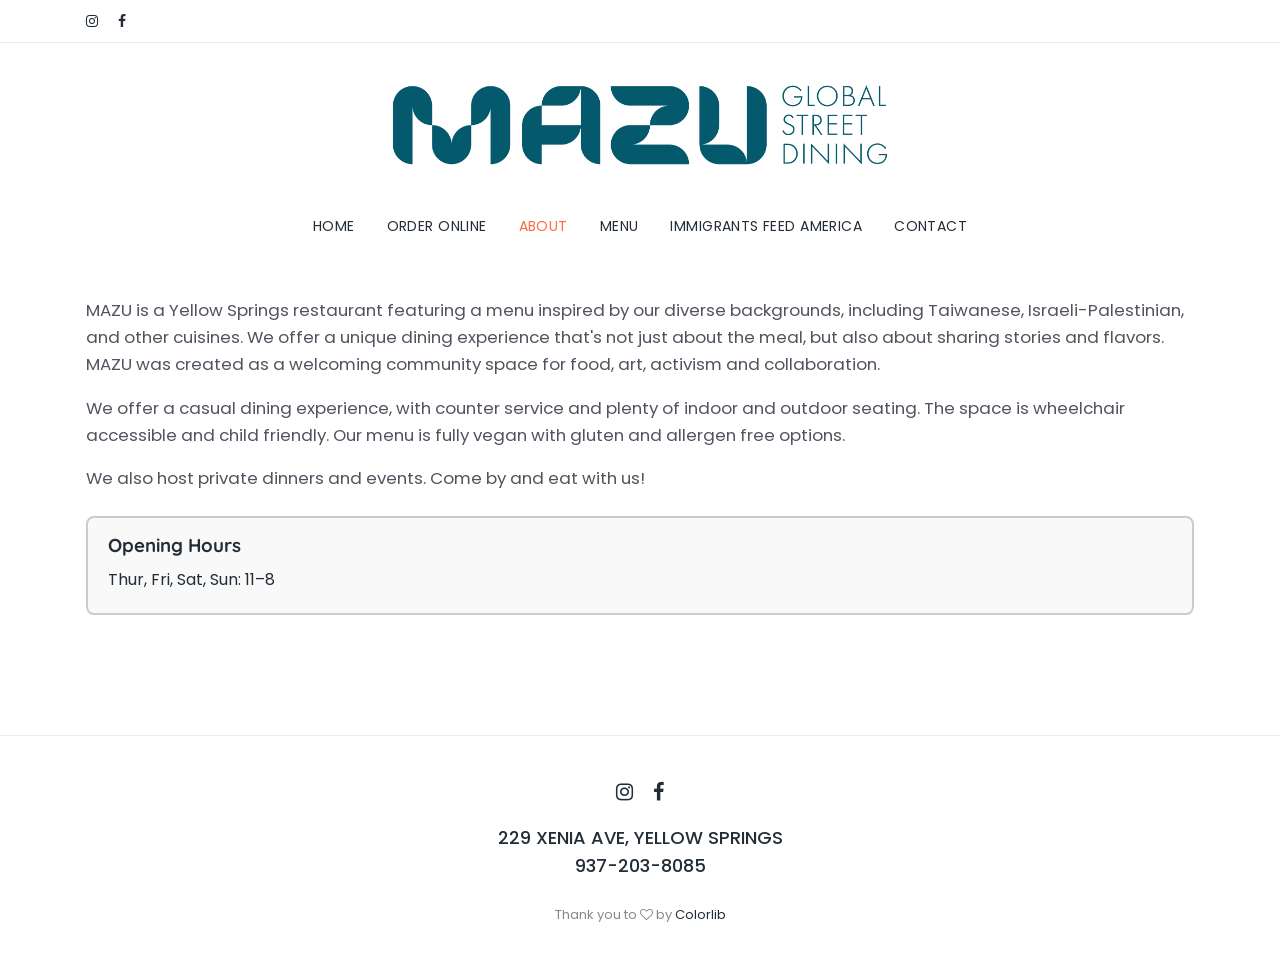
==== commit 8257f973: "fixing slideshow" ====
--- a/about.html
+++ b/about.html
@@ -35,10 +35,6 @@
         <h3>Opening Hours</h3>
         <p>Thur, Fri, Sat, Sun: 11–8</p>
       </div>
-
-      <div>
-        <img src="img/about-img/11.jpg" alt="Inside MAZU" />
-      </div>
     </div>
   </main>
 
--- a/assets/css/styles.css
+++ b/assets/css/styles.css
@@ -21,6 +21,12 @@
   --container-max: 1140px;
   --space:  1rem;
   --radius: 8px;
+
+  /* Slideshow tuning — change these to taste */
+  --slide-visible: 3;       /* how many images visible at once on desktop */
+  --slide-gap:     10px;    /* space between slides */
+  --slide-height:  340px;   /* height of the slideshow */
+  --slide-speed:   3500ms;  /* time each slide spends before advancing */
 }
 
 /* ---------- Reset / base ---------- */
@@ -120,24 +126,39 @@
 .hours-box h3 { margin-top: 0; }
 .hours-box p { margin: .25rem 0; color: var(--color-text); }
 
-/* ---------- Home slideshow ---------- */
+/* ============================================================
+   Home slideshow — multi-image scrolling carousel
+   - Shows --slide-visible images at once
+   - Auto-scrolls one image at a time, looping forever
+   ============================================================ */
 .slideshow {
   position: relative;
-  max-width: 100%;
+  max-width: var(--container-max);
   margin: 0 auto;
-  aspect-ratio: 16 / 9;
+  height: var(--slide-height);
   overflow: hidden;
-  background: #000;
-}
-.slideshow img {
-  position: absolute;
-  inset: 0;
-  width: 100%; height: 100%;
+}
+
+/* The track holds all images side-by-side and slides left */
+.slideshow-track {
+  display: flex;
+  gap: var(--slide-gap);
+  height: 100%;
+  /* width is set inline by JS once it knows the slide count */
+  will-change: transform;
+}
+
+.slideshow-track img {
+  /* Each slide takes 1/N of the visible area, minus its share of the gaps */
+  flex: 0 0 calc(
+    (100% - (var(--slide-visible) - 1) * var(--slide-gap)) / var(--slide-visible)
+  );
+  height: 100%;
   object-fit: cover;
-  opacity: 0;
-  transition: opacity 1s ease-in-out;
-}
-.slideshow img.is-active { opacity: 1; }
+  border-radius: var(--radius);
+  user-select: none;
+  -webkit-user-drag: none;
+}
 
 .slideshow-controls {
   position: absolute;
@@ -151,12 +172,20 @@
   background: rgba(0,0,0,.3);
   color: #fff;
   border: 0;
-  font-size: 2rem;
-  width: 50px;
+  font-size: 1.75rem;
+  width: 44px;
   cursor: pointer;
   transition: background .2s;
 }
 .slideshow-controls button:hover { background: rgba(0,0,0,.6); }
+
+/* Responsive: fewer images visible on smaller screens */
+@media (max-width: 992px) {
+  :root { --slide-visible: 2; --slide-height: 260px; }
+}
+@media (max-width: 600px) {
+  :root { --slide-visible: 1; --slide-height: 220px; }
+}
 
 /* ---------- Contact page ---------- */
 .contact-info p { margin: .5rem 0; color: var(--color-text); }
